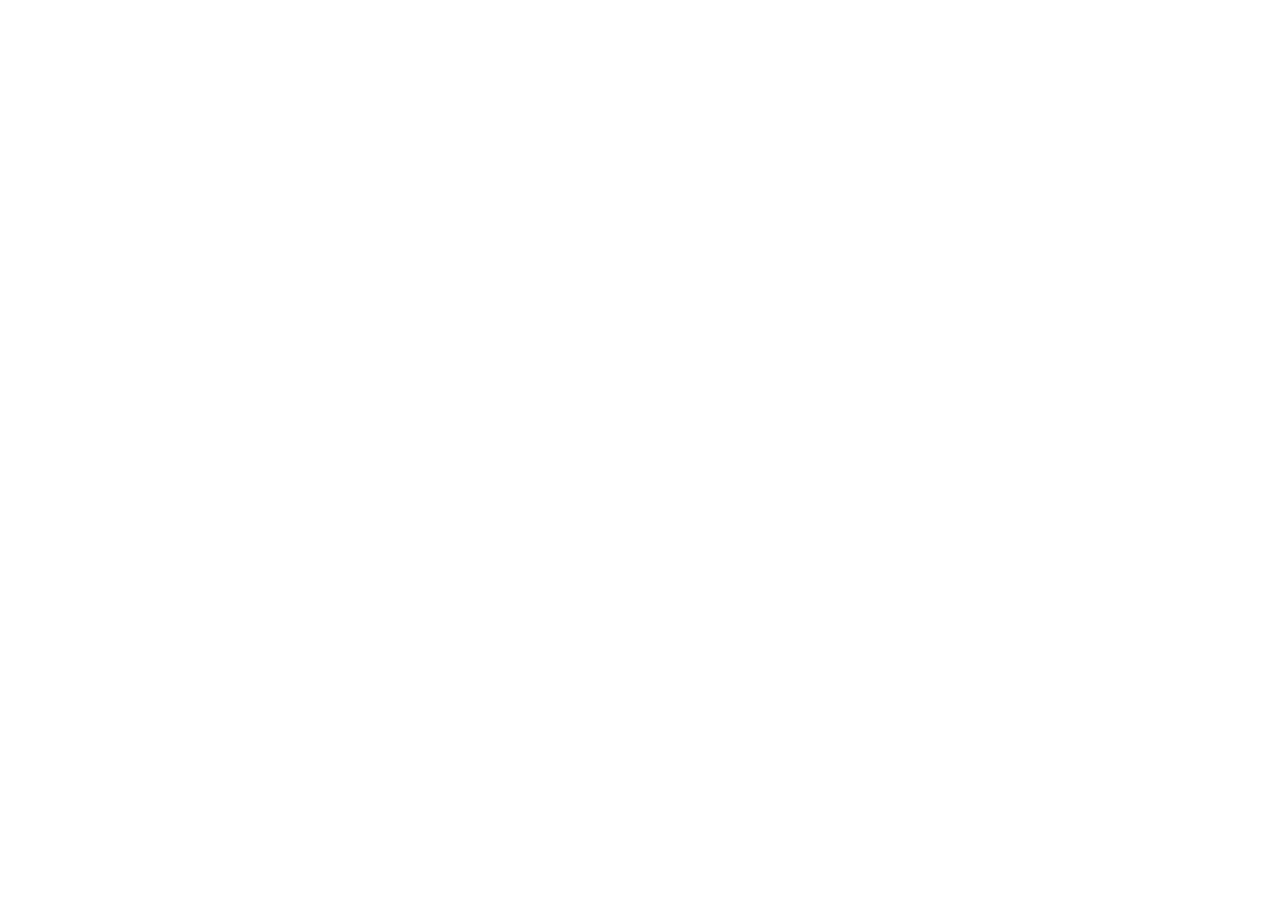
==== draw.html @ a9b4769f "first setting" ====
<!DOCTYPE html>
<html lang="ko">
<head>
  <meta charset="UTF-8">
  <meta name="viewport" content="width=device-width, initial-scale=1.0">
  <title>HANDDIMI</title>
</head>
<body>
  

  <script type="module" src="./js/main.js"></script>
  <script type="module" src="./js/draw.js"></script>
</body>
</html>
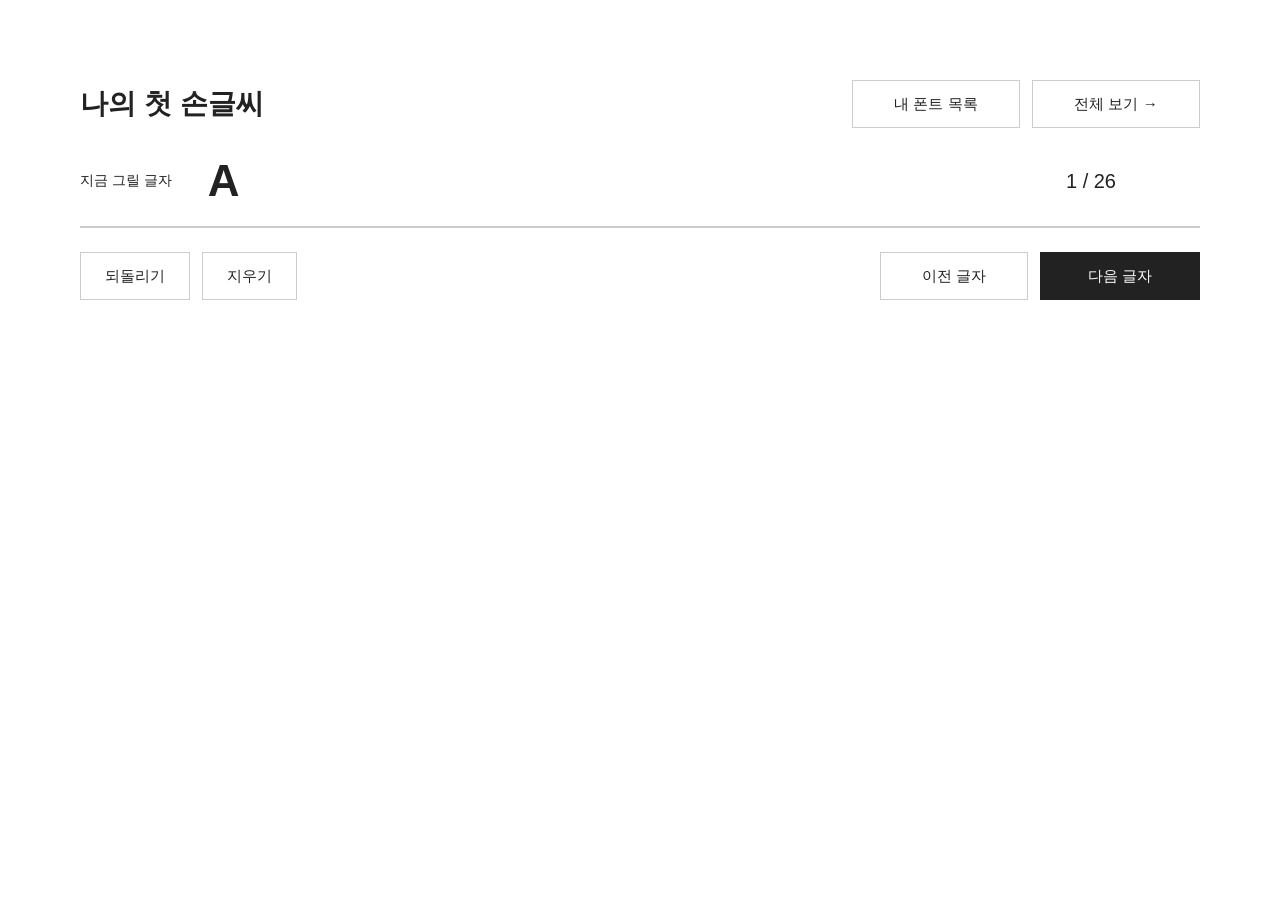
==== commit 098d5d46: "feat: 손글씨 그리기 화면 구현" ====
--- a/draw.html
+++ b/draw.html
@@ -4,11 +4,145 @@
   <meta charset="UTF-8">
   <meta name="viewport" content="width=device-width, initial-scale=1.0">
   <title>HANDDIMI</title>
+  <style>
+    * { box-sizing: border-box; }
+
+    body {
+      margin: 0;
+      font-family: "Pretendard", "Noto Sans KR", sans-serif;
+      color: #222;
+      background: #fff;
+    }
+
+    .page {
+      width: 1120px;
+      margin: 80px auto;
+    }
+
+    .header {
+      display: flex;
+      justify-content: space-between;
+      align-items: center;
+    }
+
+    .title {
+      margin: 0;
+      font-size: 28px;
+      font-weight: 700;
+    }
+
+    .header-buttons {
+      display: flex;
+      gap: 12px;
+    }
+
+    .info {
+      display: flex;
+      align-items: center;
+      margin: 28px 0 20px;
+    }
+
+    .info-label {
+      font-size: 14px;
+      margin-right: 36px;
+    }
+
+    .current-letter {
+      font-size: 44px;
+      font-weight: 700;
+    }
+
+    .progress {
+      margin-left: auto;
+      margin-right: 84px;
+      font-size: 20px;
+    }
+
+    #canvas-box {
+      border: 1px solid #ccc;
+      line-height: 0;
+    }
+
+    #canvas-box canvas {
+      cursor: crosshair;
+    }
+
+    .footer {
+      display: flex;
+      justify-content: space-between;
+      margin-top: 24px;
+    }
+
+    .footer-left,
+    .footer-right {
+      display: flex;
+      gap: 12px;
+    }
+
+    .btn {
+      height: 48px;
+      padding: 0 24px;
+      border: 1px solid #ccc;
+      background: #fff;
+      color: #222;
+      font-size: 15px;
+      font-family: inherit;
+      cursor: pointer;
+    }
+
+    .btn:hover { background: #f5f5f5; }
+
+    .btn:disabled {
+      color: #bbb;
+      border-color: #eee;
+      cursor: default;
+      background: #fff;
+    }
+
+    .btn-wide { width: 168px; }
+    .btn-mid { width: 148px; }
+
+    .btn-primary {
+      width: 160px;
+      background: #222;
+      border-color: #222;
+      color: #fff;
+    }
+
+    .btn-primary:hover { background: #000; }
+  </style>
 </head>
 <body>
-  
+  <main class="page">
+    <header class="header">
+      <h1 class="title">나의 첫 손글씨</h1>
+      <div class="header-buttons">
+        <button class="btn btn-wide" id="btn-my-fonts">내 폰트 목록</button>
+        <button class="btn btn-wide" id="btn-overview">전체 보기 →</button>
+      </div>
+    </header>
+
+    <section class="info">
+      <span class="info-label">지금 그릴 글자</span>
+      <span class="current-letter" id="current-letter">A</span>
+      <span class="progress" id="progress">1 / 26</span>
+    </section>
+
+    <div id="canvas-box"></div>
+
+    <footer class="footer">
+      <div class="footer-left">
+        <button class="btn" id="btn-undo">되돌리기</button>
+        <button class="btn" id="btn-clear">지우기</button>
+      </div>
+      <div class="footer-right">
+        <button class="btn btn-mid" id="btn-prev">이전 글자</button>
+        <button class="btn btn-primary" id="btn-next">다음 글자</button>
+      </div>
+    </footer>
+  </main>
 
   <script type="module" src="./js/main.js"></script>
   <script type="module" src="./js/draw.js"></script>
 </body>
-</html>+</html>
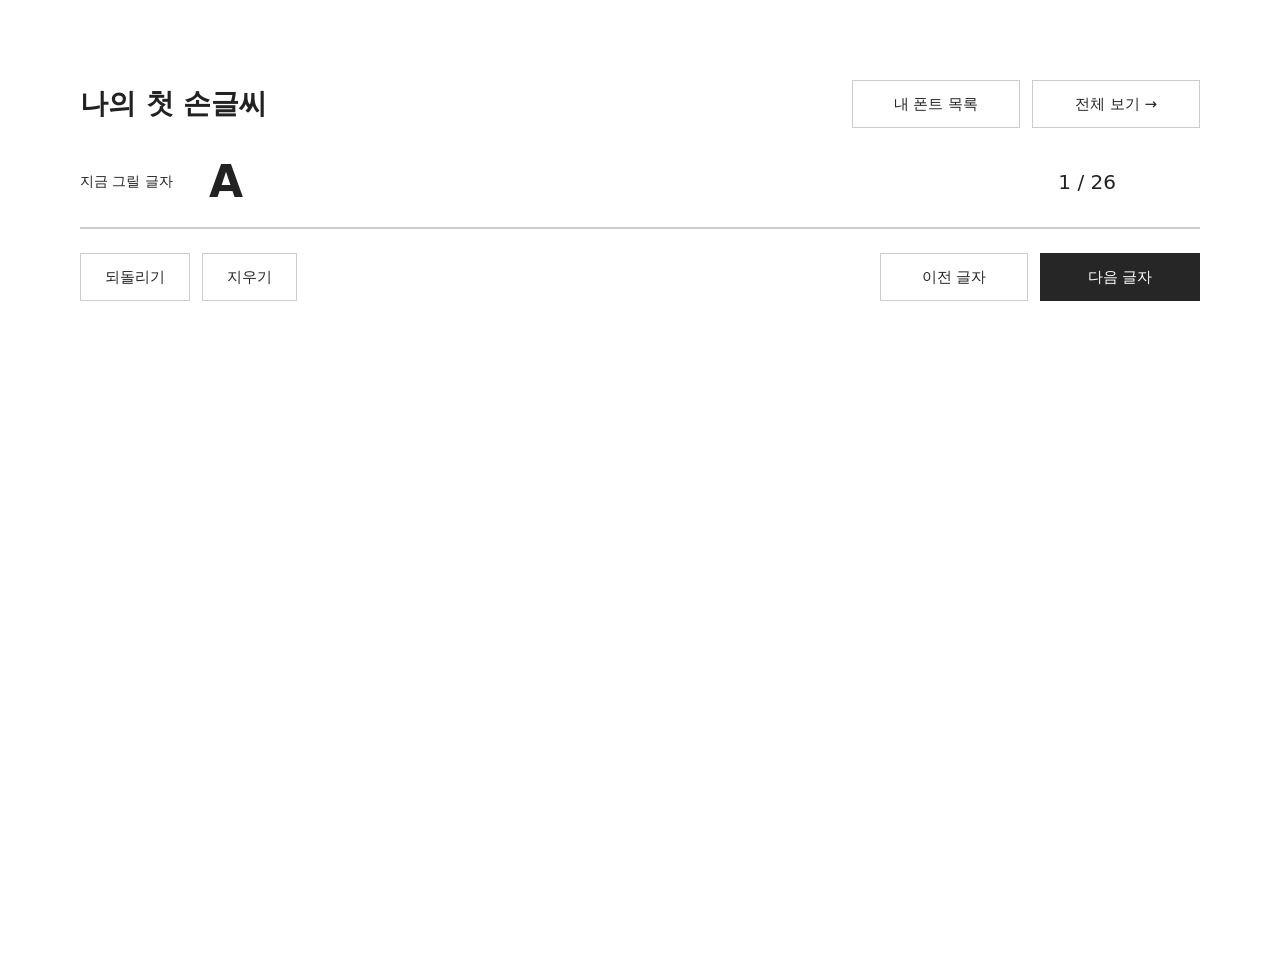
==== commit 01ce7ed7: "feat: 각 페이지 html 화면 구성" ====
--- a/draw.html
+++ b/draw.html
@@ -3,117 +3,13 @@
 <head>
   <meta charset="UTF-8">
   <meta name="viewport" content="width=device-width, initial-scale=1.0">
-  <title>HANDDIMI</title>
-  <style>
-    * { box-sizing: border-box; }
-
-    body {
-      margin: 0;
-      font-family: "Pretendard", "Noto Sans KR", sans-serif;
-      color: #222;
-      background: #fff;
-    }
-
-    .page {
-      width: 1120px;
-      margin: 80px auto;
-    }
-
-    .header {
-      display: flex;
-      justify-content: space-between;
-      align-items: center;
-    }
-
-    .title {
-      margin: 0;
-      font-size: 28px;
-      font-weight: 700;
-    }
-
-    .header-buttons {
-      display: flex;
-      gap: 12px;
-    }
-
-    .info {
-      display: flex;
-      align-items: center;
-      margin: 28px 0 20px;
-    }
-
-    .info-label {
-      font-size: 14px;
-      margin-right: 36px;
-    }
-
-    .current-letter {
-      font-size: 44px;
-      font-weight: 700;
-    }
-
-    .progress {
-      margin-left: auto;
-      margin-right: 84px;
-      font-size: 20px;
-    }
-
-    #canvas-box {
-      border: 1px solid #ccc;
-      line-height: 0;
-    }
-
-    #canvas-box canvas {
-      cursor: crosshair;
-    }
-
-    .footer {
-      display: flex;
-      justify-content: space-between;
-      margin-top: 24px;
-    }
-
-    .footer-left,
-    .footer-right {
-      display: flex;
-      gap: 12px;
-    }
-
-    .btn {
-      height: 48px;
-      padding: 0 24px;
-      border: 1px solid #ccc;
-      background: #fff;
-      color: #222;
-      font-size: 15px;
-      font-family: inherit;
-      cursor: pointer;
-    }
-
-    .btn:hover { background: #f5f5f5; }
-
-    .btn:disabled {
-      color: #bbb;
-      border-color: #eee;
-      cursor: default;
-      background: #fff;
-    }
-
-    .btn-wide { width: 168px; }
-    .btn-mid { width: 148px; }
-
-    .btn-primary {
-      width: 160px;
-      background: #222;
-      border-color: #222;
-      color: #fff;
-    }
-
-    .btn-primary:hover { background: #000; }
-  </style>
+  <meta name="referrer" content="same-origin">
+  <title>나의 첫 손글씨 | HANDDIMI</title>
+  <link rel="stylesheet" href="./css/reset.css">
+  <link rel="stylesheet" href="./css/style.css">
 </head>
 <body>
-  <main class="page">
+  <main class="page draw-page">
     <header class="header">
       <h1 class="title">나의 첫 손글씨</h1>
       <div class="header-buttons">
@@ -142,7 +38,7 @@
     </footer>
   </main>
 
-  <script type="module" src="./js/main.js"></script>
+  <script type="module" src="./js/draw-page.js"></script>
   <script type="module" src="./js/draw.js"></script>
 </body>
 </html>
--- a/css/style.css
+++ b/css/style.css
@@ -0,0 +1,329 @@
+:root {
+  color-scheme: light;
+  --ink: #262626;
+  --muted: #666;
+  --line: #ccc;
+  --surface: #fff;
+  --radius: 4px;
+  font-family: Pretendard, "Noto Sans KR", system-ui, sans-serif;
+}
+
+body {
+  color: var(--ink);
+  background: var(--surface);
+  min-height: 100vh;
+}
+
+:focus-visible {
+  outline: 2px solid #555;
+  outline-offset: 3px;
+}
+
+.page {
+  width: min(1120px, calc(100% - 40px));
+  margin: 80px auto;
+}
+
+.wide-page {
+  width: min(1312px, calc(100% - clamp(40px, 9vw, 128px)));
+  margin-top: 76px;
+}
+
+.header, .header-buttons, .button-row {
+  display: flex;
+  align-items: center;
+  gap: 12px;
+}
+
+.header { justify-content: space-between; }
+.title { font-size: 30px; line-height: 1.2; }
+
+.btn {
+  display: inline-flex;
+  align-items: center;
+  justify-content: center;
+  min-height: 48px;
+  padding: 0 24px;
+  border: 1px solid var(--line);
+  border-radius: var(--radius);
+  background: var(--surface);
+  color: var(--ink);
+  font-size: 15px;
+  cursor: pointer;
+}
+
+.btn:hover { background: #f5f5f5; }
+.btn:disabled { opacity: 0.45; cursor: default; }
+.btn-wide { width: 168px; }
+.btn-mid { width: 148px; }
+.btn-return { width: 210px; }
+.btn-download { width: 208px; }
+
+.btn-primary {
+  min-width: 160px;
+  border-color: var(--ink);
+  background: var(--ink);
+  color: #fff;
+}
+
+.btn-primary:hover { background: #111; }
+
+.field {
+  display: grid;
+  gap: 10px;
+  font-size: 13px;
+}
+
+.field input,
+.field select,
+.field textarea {
+  width: 100%;
+  min-width: 0;
+  min-height: 48px;
+  padding: 10px 12px;
+  border: 1px solid var(--line);
+  border-radius: var(--radius);
+  background: var(--surface);
+  font-size: 14px;
+}
+
+.field small {
+  margin-top: -4px;
+  color: var(--muted);
+}
+
+[role="status"]:not(:empty) {
+  margin-top: 12px;
+  font-size: 14px;
+}
+
+.sr-only {
+  position: absolute;
+  width: 1px;
+  height: 1px;
+  overflow: hidden;
+  clip-path: inset(50%);
+  white-space: nowrap;
+}
+
+.start-page {
+  display: grid;
+  align-content: center;
+  justify-items: center;
+  min-height: 100vh;
+  gap: 62px;
+  padding: 20px;
+  text-align: center;
+}
+
+.start-page h1 { font-size: 32px; }
+.start-page .btn { width: min(400px, 100%); min-height: 56px; }
+
+.library-empty {
+  display: grid;
+  min-height: 460px;
+  place-content: center;
+  gap: 8px;
+  text-align: center;
+  color: #444;
+}
+
+.library-empty h2 { font-size: 23px; }
+.library-empty p { color: var(--muted); font-size: 14px; }
+.library-table { margin-top: 43px; overflow-x: auto; }
+
+.library-table table {
+  width: 100%;
+  min-width: 540px;
+  border-collapse: collapse;
+  text-align: left;
+}
+
+.library-table :is(th, td) { padding: 18px 20px; }
+.library-table th { color: var(--muted); font-size: 13px; font-weight: 400; }
+.library-table td { height: 88px; border-bottom: 1px solid #e2e2e2; font-size: 15px; }
+.library-table td:first-child { font-size: 17px; font-weight: 500; }
+.library-table td:nth-child(3) { color: var(--muted); }
+.library-table td:last-child { text-align: right; }
+
+.text-button {
+  padding: 6px 0;
+  border: 0;
+  background: transparent;
+  cursor: pointer;
+}
+
+.text-button:hover { text-decoration: underline; }
+
+.dialog {
+  width: min(520px, calc(100% - 32px));
+  padding: 32px;
+  border: 0;
+  border-radius: 8px;
+  color: var(--ink);
+}
+
+.dialog::backdrop { background: rgb(0 0 0 / 30%); }
+.dialog h2 { margin-bottom: 24px; font-size: 24px; }
+.dialog .button-row { justify-content: flex-end; margin-top: 28px; }
+
+.draw-page { color: #222; }
+.draw-page .title { font-size: 28px; }
+.draw-page .btn { border-radius: 0; }
+.draw-page .btn-primary { width: 160px; }
+
+.draw-page .info {
+  display: flex;
+  align-items: center;
+  margin: 28px 0 20px;
+}
+
+.info-label { margin-right: 36px; font-size: 14px; }
+.current-letter { font-size: 44px; font-weight: 700; }
+.progress { margin-left: auto; margin-right: min(7.5%, 84px); font-size: 20px; }
+
+#canvas-box {
+  border: 1px solid var(--line);
+  line-height: 0;
+}
+
+#canvas-box canvas {
+  display: block;
+  max-width: 100%;
+  height: auto !important;
+  cursor: crosshair;
+}
+
+.draw-page .footer {
+  display: flex;
+  justify-content: space-between;
+  gap: 12px;
+  margin-top: 24px;
+}
+
+.footer-left, .footer-right { display: flex; gap: 12px; }
+
+.overview-layout {
+  display: grid;
+  grid-template-columns: minmax(0, 928px) minmax(220px, 352px);
+  gap: 32px;
+  margin-top: 76px;
+}
+
+.alphabet-grid {
+  display: grid;
+  grid-template-columns: repeat(7, minmax(0, 1fr));
+  gap: 14px;
+}
+
+.letter-cell {
+  position: relative;
+  display: grid;
+  place-items: center;
+  aspect-ratio: 120 / 108;
+  border: 1px solid var(--line);
+  border-radius: var(--radius);
+  padding: 8px 10px;
+  color: var(--muted);
+  font-size: 10px;
+  align-content: start;
+  justify-content: start;
+}
+
+.letter-cell canvas {
+  position: absolute;
+  inset: 18% 15% 12%;
+  margin: auto;
+  max-width: 70%;
+  max-height: 70%;
+  object-fit: contain;
+  mix-blend-mode: multiply;
+}
+
+.export-panel { max-width: 300px; }
+.font-progress { margin-bottom: 46px; font-size: 18px; }
+.export-actions { display: grid; gap: 14px; margin-top: 28px; }
+
+.letter-layout {
+  display: grid;
+  grid-template-columns: minmax(230px, 336px) minmax(0, 952px);
+  gap: 24px;
+  margin-top: 54px;
+}
+
+.letter-controls { padding: 28px 24px 0; }
+.letter-controls > * + * { margin-top: 24px; }
+.letter-controls textarea { min-height: 230px; resize: vertical; }
+.letter-preview figcaption { margin-bottom: 18px; font-size: 13px; }
+
+#preview {
+  overflow: hidden;
+  border: 1px solid var(--line);
+  border-radius: var(--radius);
+  min-height: min(42vw, 600px);
+}
+
+#preview canvas {
+  display: block;
+  max-width: 100%;
+  height: auto !important;
+}
+
+.paper-options { margin-inline: 0; padding: 0; border: 0; min-width: 0; }
+.paper-options legend { margin-bottom: 12px; font-size: 13px; }
+.paper-choices { display: grid; grid-template-columns: repeat(3, minmax(0, 1fr)); gap: 9px; }
+
+.paper-option {
+  display: grid;
+  gap: 6px;
+  padding: 0;
+  border: 0;
+  background: transparent;
+  text-align: left;
+  font-size: 12px;
+  cursor: pointer;
+}
+
+.paper-option span {
+  aspect-ratio: 90 / 82;
+  border: 1px solid var(--line);
+  border-radius: var(--radius);
+  background-origin: content-box;
+  background-clip: content-box;
+  padding: 6px;
+}
+
+.paper-option.selected span { box-shadow: inset 0 0 0 1px var(--ink); border-color: var(--ink); }
+.paper-option[data-paper="lined"] span { background-image: repeating-linear-gradient(transparent 0 13px, #ddd 13px 14px); }
+.paper-option[data-paper="grid"] span {
+  background-image: repeating-linear-gradient(transparent 0 12px, #eee 12px 13px),
+    repeating-linear-gradient(90deg, transparent 0 12px, #eee 12px 13px);
+}
+
+.modal {
+  position: fixed;
+  z-index: 1;
+  inset: 0;
+  overflow: auto;
+  background: rgb(0 0 0 / 50%);
+  padding: 24px;
+}
+
+.modal-content { display: grid; justify-items: end; gap: 12px; max-width: 952px; margin: auto; }
+.modal-content img { display: block; width: 100%; background: var(--surface); }
+
+@media (max-width: 760px) {
+  .page { margin-top: 36px; }
+  .header, .header-buttons, .draw-page .footer, .footer-left, .footer-right { flex-wrap: wrap; }
+  .overview-layout, .letter-layout { grid-template-columns: 1fr; margin-top: 40px; }
+  .alphabet-grid { gap: 8px; }
+  .letter-controls { padding: 0; }
+  .export-panel { max-width: none; }
+  .font-progress { margin-bottom: 24px; }
+}
+
+@media (max-width: 420px) {
+  .alphabet-grid { grid-template-columns: repeat(5, minmax(0, 1fr)); }
+  .btn { padding-inline: 14px; }
+  .dialog { padding: 20px; }
+}
